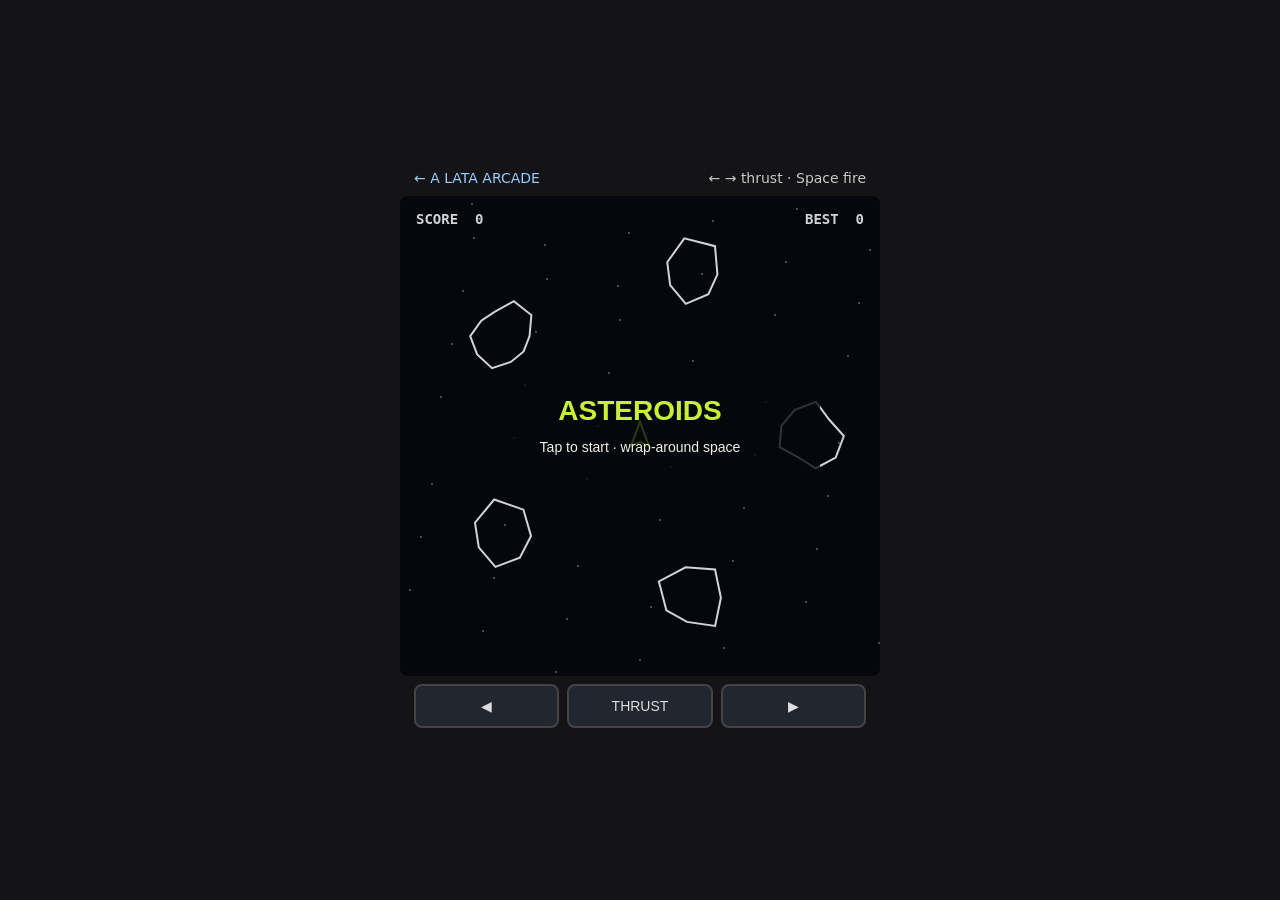
==== games/asteroids/index.html @ 44761037 "Initial release of A LATA ARCADE. Public browser games hub with product showcase and classic titles." ====
<!DOCTYPE html>
<html lang="en">
<head>
  <meta charset="utf-8" />
  <meta name="viewport" content="width=device-width, initial-scale=1, user-scalable=no" />
  <title>Asteroids — A LATA ARCADE</title>
  <style>
    * { box-sizing: border-box; margin: 0; padding: 0; }
    html, body {
      height: 100%;
      background: #141416;
      display: flex;
      flex-direction: column;
      align-items: center;
      justify-content: center;
      font-family: "Segoe UI", system-ui, sans-serif;
      touch-action: none;
      overflow: hidden;
      user-select: none;
    }
    canvas {
      display: block;
      max-width: 100vw;
      max-height: calc(100vh - 48px);
      border-radius: 8px;
    }
    .bar {
      width: min(480px, 100vw);
      padding: 10px 14px;
      display: flex;
      justify-content: space-between;
      align-items: center;
      color: #c8c8c8;
      font-size: 14px;
    }
    .bar a { color: #9cf; text-decoration: none; }
    .pad {
      width: min(480px, 100vw);
      display: grid;
      grid-template-columns: 1fr 1fr 1fr;
      gap: 8px;
      padding: 8px 14px 12px;
    }
    .pad button {
      background: #22262e;
      color: #ddd;
      border: 2px solid #444;
      padding: 12px 8px;
      font-size: 14px;
      border-radius: 8px;
    }
  </style>
</head>
<body>
  <div class="bar">
    <a href="../../">← A LATA ARCADE</a>
    <span>← → thrust · Space fire</span>
  </div>
  <canvas id="c" width="480" height="480"></canvas>
  <div class="pad" aria-hidden="true">
    <button type="button" id="btn-left">◀</button>
    <button type="button" id="btn-thrust">THRUST</button>
    <button type="button" id="btn-right">▶</button>
  </div>
  <script src="../../products.js?v=8"></script>
  <script src="../../promo.js?v=8"></script>
  <script src="game.js?v=1"></script>
</body>
</html>
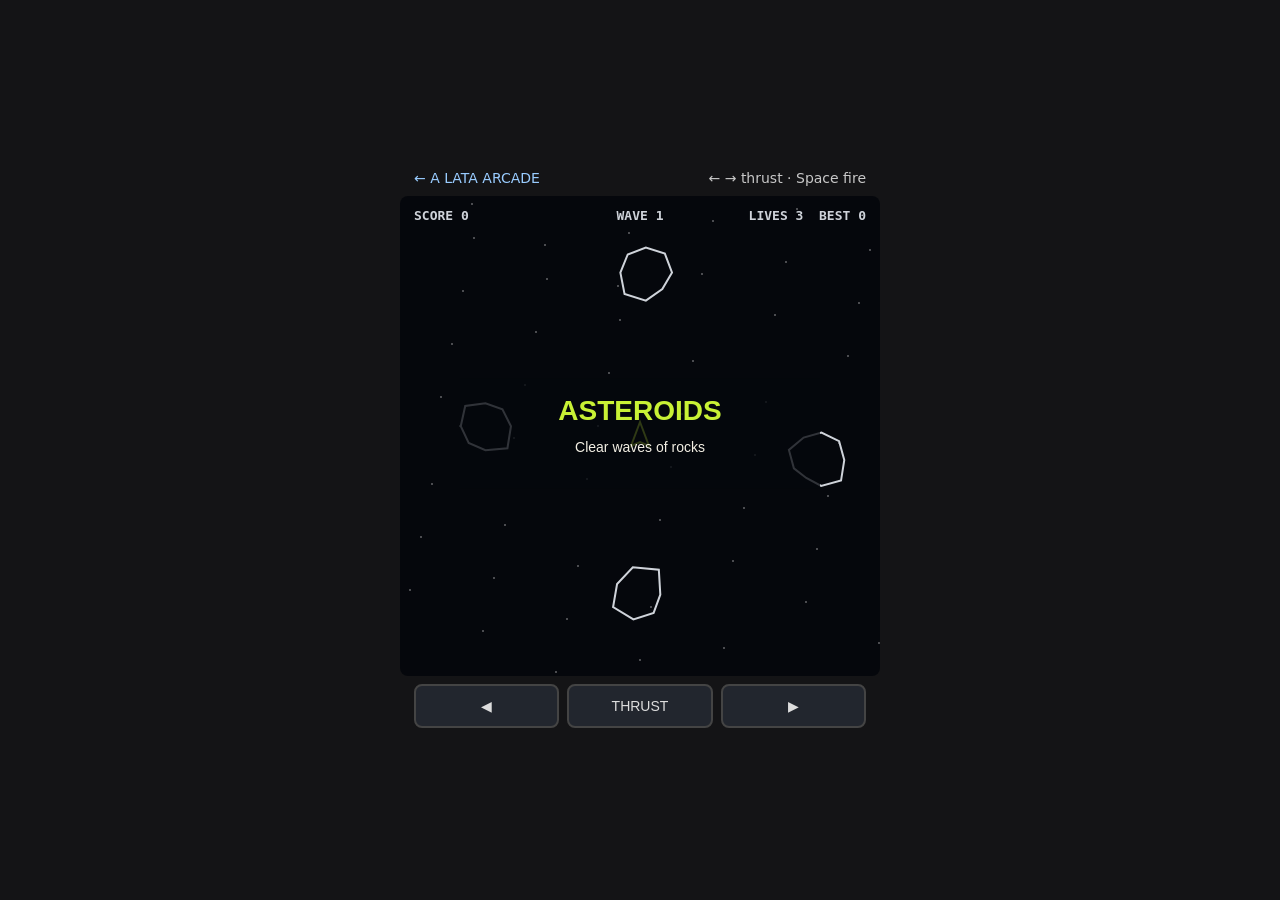
==== commit e70c2a08: "Add round progression and tighten Tappy Bird collision. Every title now advances into harder rounds " ====
--- a/games/asteroids/index.html
+++ b/games/asteroids/index.html
@@ -64,6 +64,6 @@
   </div>
   <script src="../../products.js?v=8"></script>
   <script src="../../promo.js?v=8"></script>
-  <script src="game.js?v=1"></script>
+  <script src="game.js?v=12"></script>
 </body>
 </html>
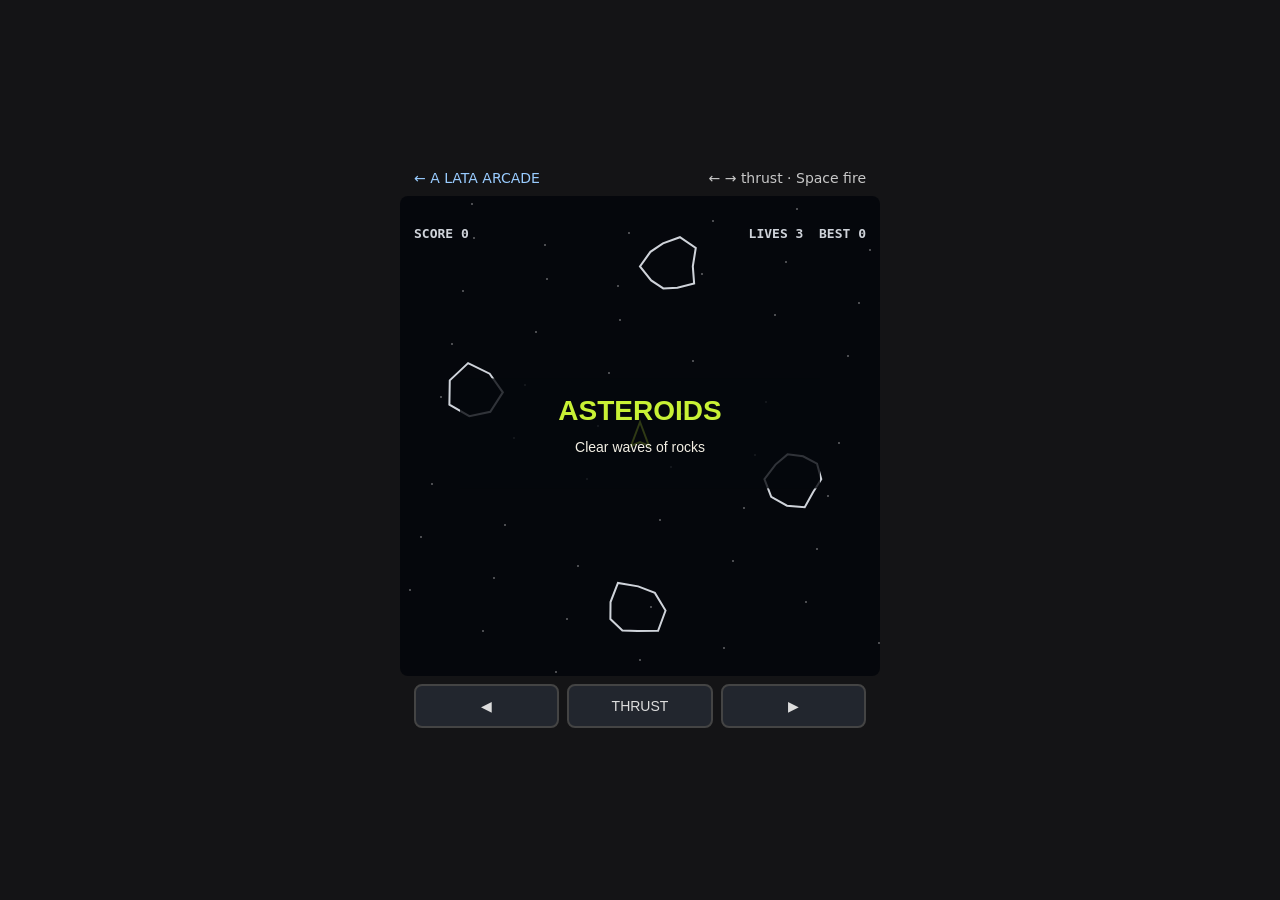
==== commit 510e38e9: "nopause1" ====
--- a/games/asteroids/index.html
+++ b/games/asteroids/index.html
@@ -64,6 +64,6 @@
   </div>
   <script src="../../products.js?v=8"></script>
   <script src="../../promo.js?v=8"></script>
-  <script src="game.js?v=12"></script>
+  <script src="game.js?v=16"></script>
 </body>
 </html>
